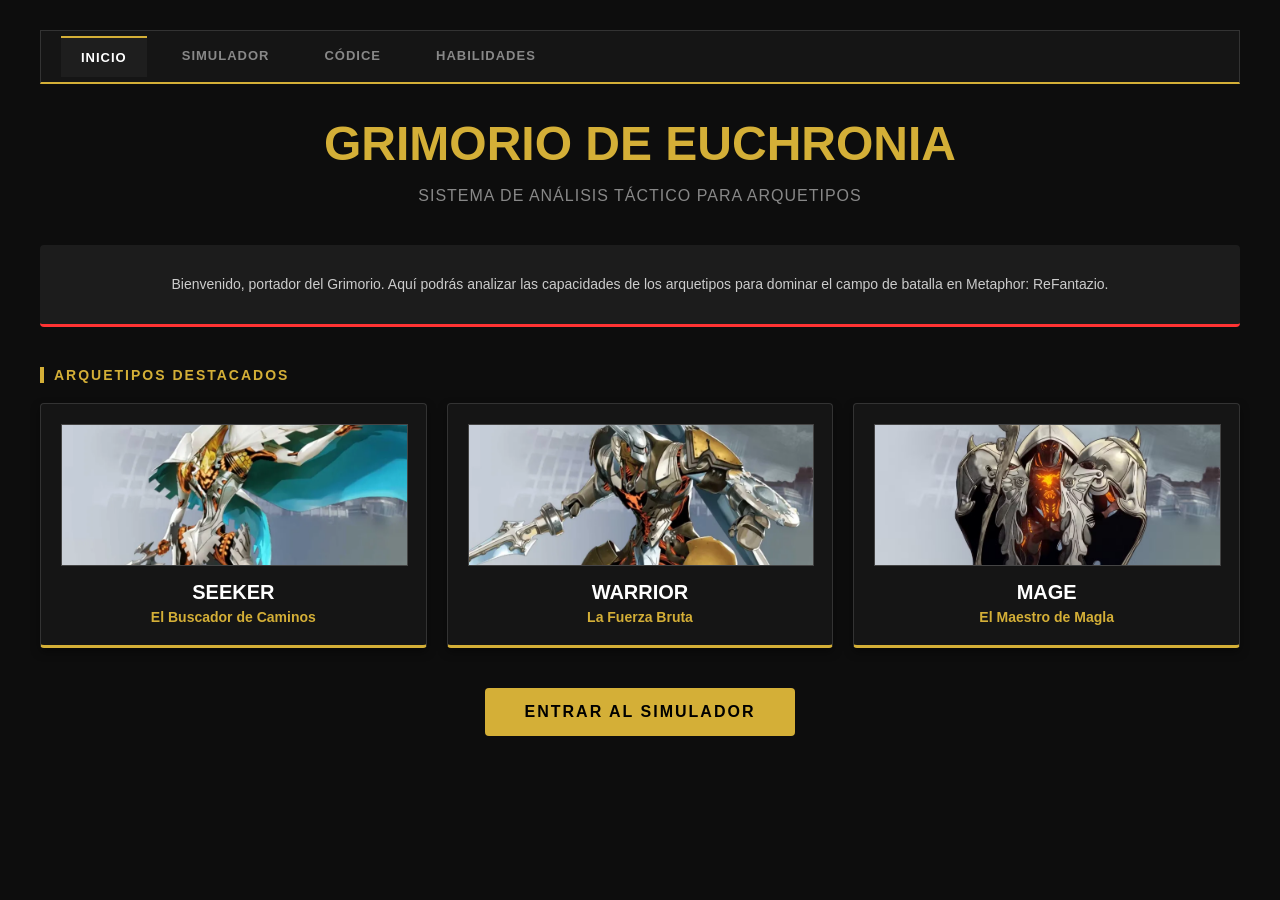
==== index.html @ 928a3761 "reubicacion proyecto" ====
<!DOCTYPE html>
<html lang="es">
<head>
    <meta charset="UTF-8">
    <meta name="viewport" content="width=device-width, initial-scale=1.0">
    <title>Grimorio de Euchronia - Inicio</title>
    <link rel="stylesheet" href="estilos.css">
</head>
<body>

    <div class="contenedor">
        <nav class="navbar">
            <a href="index.html" class="activo">Inicio</a>
            <a href="simulador.html">Simulador</a>
            <a href="codice.html">Códice</a>
            <a href="habilidades.html">Habilidades</a>
        </nav>

        <header style="text-align: center; margin-bottom: 40px;">
            <h1 style="font-size: 3rem; color: #d4af37; margin-bottom: 10px;">GRIMORIO DE EUCHRONIA</h1>
            <p style="color: #888; letter-spacing: 1px;">SISTEMA DE ANÁLISIS TÁCTICO PARA ARQUETIPOS</p>
        </header>

        <div class="bloque-descripcion" style="margin-bottom: 40px; text-align: center; border-left: none; border-bottom: 3px solid #ff3333;">
            <p>Bienvenido, portador del Grimorio. Aquí podrás analizar las capacidades de los arquetipos para dominar el campo de batalla en Metaphor: ReFantazio.</p>
        </div>

        <h1 class="titulo-seccion">Arquetipos Destacados</h1>
        <div class="grilla-arquetipos">
            <div class="tarjeta-compendio">
                <div class="marco-mini"><img src="seeker.png" alt="Seeker"></div>
                <h3>SEEKER</h3>
                <p>El Buscador de Caminos</p>
            </div>
            <div class="tarjeta-compendio">
                <div class="marco-mini"><img src="warrior.png" alt="Warrior"></div>
                <h3>WARRIOR</h3>
                <p>La Fuerza Bruta</p>
            </div>
            <div class="tarjeta-compendio">
                <div class="marco-mini"><img src="mage.png" alt="Mage"></div>
                <h3>MAGE</h3>
                <p>El Maestro de Magla</p>
            </div>
        </div>

        <div style="text-align: center; margin-top: 40px;">
            <a href="index.html" class="boton-inicio">ENTRAR AL SIMULADOR</a>
        </div>
    </div>

</body>
</html>
---- estilos.css ----
body {
    background-color: #0d0d0d;
    color: #e0e0e0;
    font-family: 'Segoe UI', Tahoma, Geneva, Verdana, sans-serif;
    margin: 0;
    padding: 20px;
}

.contenedor {
    max-width: 1200px;
    margin: 0 auto;
    padding: 10px;
}

.navbar {
    display: flex;
    background-color: #151515;
    border: 1px solid #333;
    border-bottom: 2px solid #d4af37;
    padding: 5px 20px;
    margin-bottom: 25px;
    gap: 15px;
}

.navbar a {
    color: #888;
    text-decoration: none;
    font-weight: 700;
    text-transform: uppercase;
    font-size: 13px;
    padding: 12px 20px;
    letter-spacing: 1px;
    transition: all 0.3s;
}

.navbar a:hover, .navbar a.activo {
    color: #ffffff;
    background-color: #1e1e1e;
    border-top: 2px solid #d4af37;
}

h1.titulo-seccion {
    color: #d4af37;
    font-size: 14px;
    text-transform: uppercase;
    letter-spacing: 2px;
    margin-bottom: 15px;
    border-left: 4px solid #d4af37;
    padding-left: 10px;
}

.panel-modular {
    display: flex;
    gap: 25px;
    align-items: flex-start;
}

.tarjeta-perfil {
    flex: 1;
    background-color: #151515;
    border: 1px solid #d4af37;
    border-radius: 6px;
    padding: 25px;
    display: flex;
    flex-direction: column;
    align-items: center;
    box-shadow: 0 4px 15px rgba(0,0,0,0.6);
}

.avatar-marco {
    width: 100%;
    max-width: 380px;
    height: 220px;
    border: 1px solid #444;
    background-color: #000;
    overflow: hidden;
    display: flex;
    justify-content: center;
    align-items: center;
    margin-bottom: 15px;
}

.avatar-marco img {
    width: 100%;
    height: 100%;
    object-fit: cover;
}

.nombre-arquetipo-txt {
    color: #ff3333;
    font-size: 42px;
    font-weight: 900;
    text-transform: uppercase;
    letter-spacing: 3px;
    margin: 10px 0;
    font-style: italic;
    text-shadow: 2px 2px 0px #000;
}

.tarjeta-analisis {
    flex: 1.4;
    background-color: #151515;
    border: 1px solid #333;
    border-radius: 6px;
    padding: 25px;
    box-shadow: 0 4px 15px rgba(0,0,0,0.6);
}

.tabla-stats {
    width: 100%;
    border-collapse: collapse;
    margin-bottom: 20px;
}

.tabla-stats td {
    padding: 12px 0;
    border-bottom: 1px solid #262626;
    font-size: 16px;
}

.tabla-stats td:first-child { color: #aaa; font-weight: 600; }
.tabla-stats td:last-child { text-align: right; font-weight: 700; }

.bloque-descripcion {
    background-color: #1c1c1c;
    border-left: 3px solid #ff3333;
    padding: 15px;
    border-radius: 4px;
    font-size: 14px;
    line-height: 1.5;
    color: #ccc;
}

.grilla-arquetipos {
    display: grid;
    grid-template-columns: repeat(3, 1fr);
    gap: 20px;
    margin-top: 20px;
}

.tarjeta-compendio {
    background-color: #151515;
    border: 1px solid #333;
    border-bottom: 3px solid #d4af37;
    padding: 20px;
    text-align: center;
    border-radius: 4px;
    box-shadow: 0 4px 10px rgba(0,0,0,0.4);
}

.tarjeta-compendio .marco-mini {
    width: 100%;
    height: 140px;
    background-color: #000;
    overflow: hidden;
    margin-bottom: 15px;
    border: 1px solid #444;
}

.tarjeta-compendio .marco-mini img {
    width: 100%;
    height: 100%;
    object-fit: cover;
}

.tarjeta-compendio h3 {
    color: #ffffff;
    margin: 10px 0 5px 0;
    text-transform: uppercase;
    font-size: 20px;
}

.tarjeta-compendio p {
    color: #d4af37;
    margin: 0;
    font-size: 14px;
    font-weight: 600;
}

.tabla-habilidades {
    width: 100%;
    border-collapse: collapse;
    margin-top: 20px;
    background-color: #151515;
    border: 1px solid #333;
}

.tabla-habilidades th {
    background-color: #222;
    color: #d4af37;
    padding: 15px;
    text-align: left;
    text-transform: uppercase;
    font-size: 13px;
    letter-spacing: 1px;
    border-bottom: 2px solid #d4af37;
}

.tabla-habilidades td {
    padding: 15px;
    border-bottom: 1px solid #252525;
    font-size: 15px;
}

.tabla-habilidades tr:hover {
    background-color: #1c1c1c;
}

.boton-inicio {
    display: inline-block;
    padding: 15px 40px;
    background-color: #d4af37;
    color: #000;
    text-decoration: none;
    font-weight: bold;
    border-radius: 4px;
    letter-spacing: 2px;
    transition: transform 0.3s, background-color 0.3s;
}

.boton-inicio:hover {
    background-color: #fff;
    transform: scale(1.05);
}


.txt-rojo { color: #ff4545; font-weight: bold; }
.txt-cyan { color: #00ffcc; font-weight: bold; }
.txt-oro { color: #d4af37; font-weight: bold; }
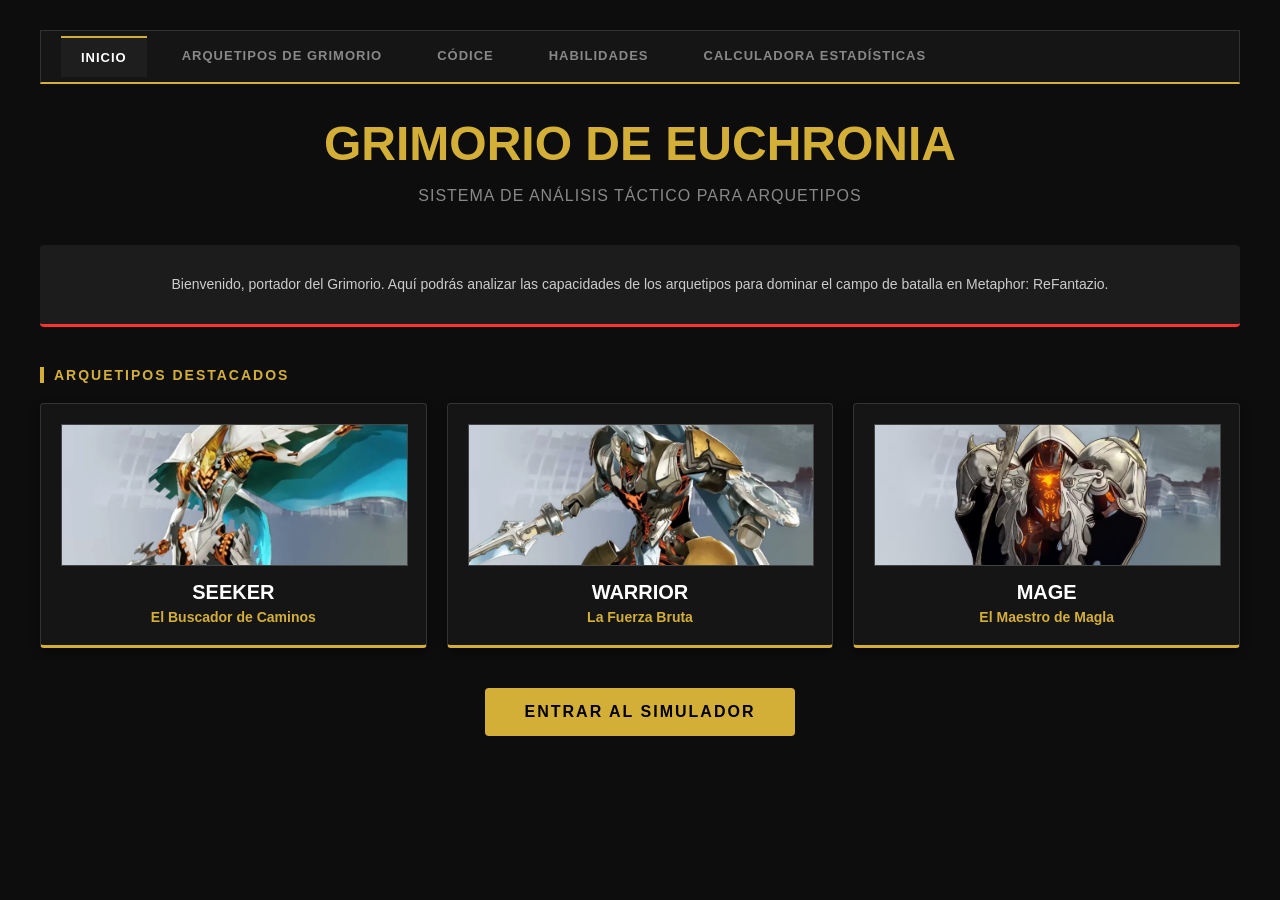
==== commit 12853904: "estadisticas por nivel" ====
--- a/index.html
+++ b/index.html
@@ -11,9 +11,10 @@
     <div class="contenedor">
         <nav class="navbar">
             <a href="index.html" class="activo">Inicio</a>
-            <a href="simulador.html">Simulador</a>
+            <a href="simulador.html">Arquetipos de Grimorio</a>
             <a href="codice.html">Códice</a>
             <a href="habilidades.html">Habilidades</a>
+            <a href="enciclopedia.html">Calculadora Estadísticas</a>
         </nav>
 
         <header style="text-align: center; margin-bottom: 40px;">
--- a/estilos.css
+++ b/estilos.css
@@ -223,6 +223,111 @@
     transform: scale(1.05);
 }
 
+.titulo-pagina {
+    color: #ffffff;
+    text-transform: uppercase;
+    border-left: 4px solid #ff3344;
+    padding-left: 10px;
+    font-size: 24px;
+}
+
+.descripcion-pagina {
+    color: #666;
+    margin-bottom: 20px;
+}
+
+.seccion-filtros {
+    margin-bottom: 25px;
+    text-align: center;
+    background: #0b0c10;
+    padding: 15px;
+    border: 1px solid #333;
+}
+
+.etiqueta-filtro {
+    color: #45f3ff;
+    font-weight: bold;
+    margin-right: 15px;
+    font-size: 14px;
+    text-transform: uppercase;
+}
+
+.btn-filtro {
+    padding: 8px 15px;
+    font-weight: bold;
+    border: none;
+    cursor: pointer;
+    margin-right: 10px;
+    text-transform: uppercase;
+    transition: background 0.3s;
+}
+
+.btn-filtro:last-child {
+    margin-right: 0;
+}
+
+.btn-todos {
+    background: #45f3ff;
+    color: #000;
+}
+
+.btn-fisico {
+    background: #ff3344;
+    color: #fff;
+}
+
+.btn-magico {
+    background: #d4af37;
+    color: #000;
+}
+
+.tabla-habilidades {
+    width: 100%;
+    border-collapse: collapse;
+    background: #0b0c10;
+    font-size: 15px;
+}
+
+.tabla-habilidades thead tr {
+    border-bottom: 2px solid #45f3ff;
+    text-align: left;
+    color: #45f3ff;
+}
+
+.tabla-habilidades th, 
+.tabla-habilidades td {
+    padding: 12px;
+}
+
+.tabla-habilidades tbody tr {
+    border-bottom: 1px solid #222;
+}
+
+.celda-nombre {
+    font-weight: bold;
+    color: #fff;
+}
+
+.celda-tipo {
+    color: #d4af37;
+}
+
+.celda-costo {
+    color: #ff3344;
+    font-weight: bold;
+}
+
+.celda-desc {
+    color: #ccc;
+}
+
+.contenido-principal {
+    flex: 1;
+    width: 100%;
+    box-sizing: border-box;
+    padding-left: 20px; 
+}
+
 
 .txt-rojo { color: #ff4545; font-weight: bold; }
 .txt-cyan { color: #00ffcc; font-weight: bold; }
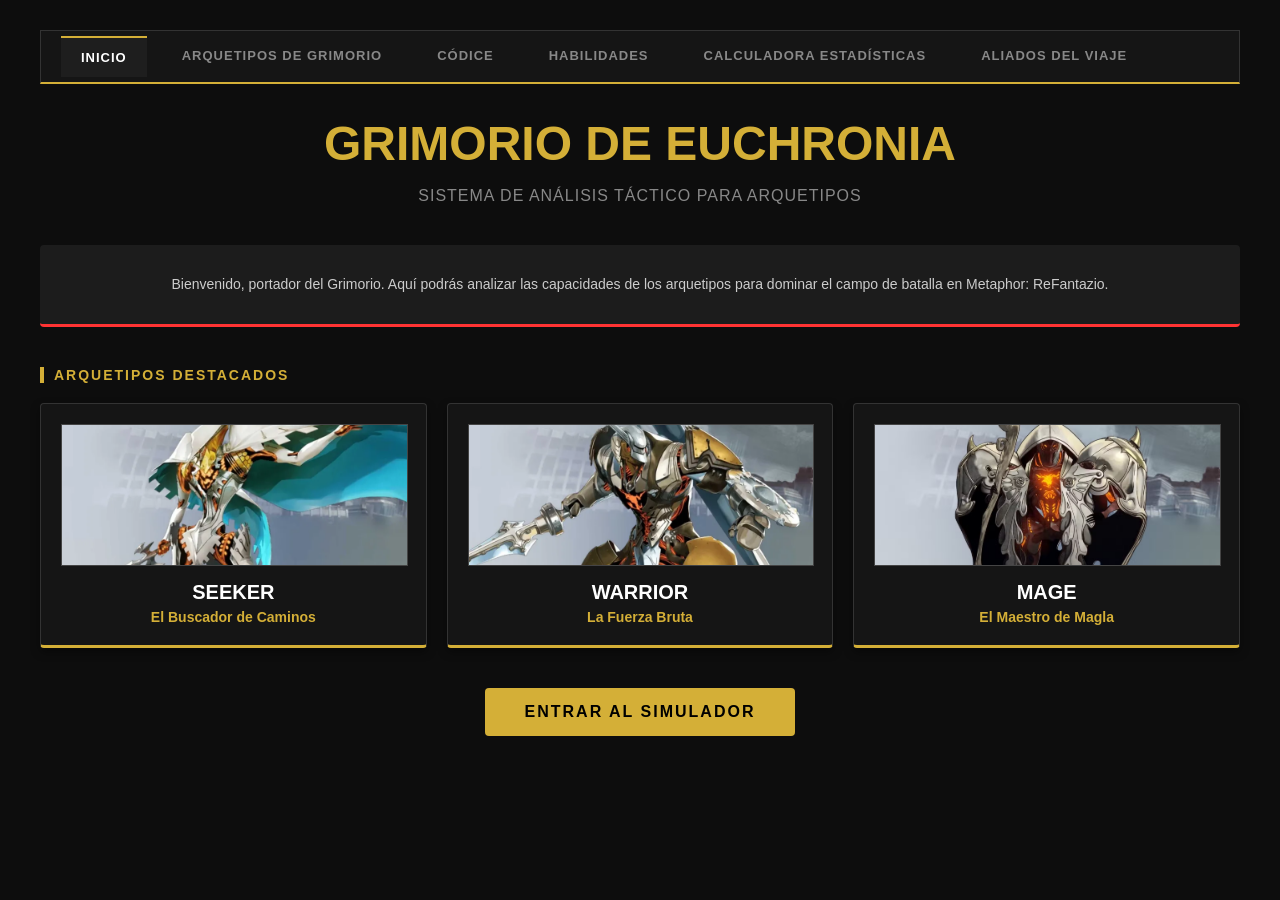
==== commit f6adafe8: "personajes agregados" ====
--- a/index.html
+++ b/index.html
@@ -15,6 +15,7 @@
             <a href="codice.html">Códice</a>
             <a href="habilidades.html">Habilidades</a>
             <a href="enciclopedia.html">Calculadora Estadísticas</a>
+            <a href="personajes.html">Aliados del Viaje</a>
         </nav>
 
         <header style="text-align: center; margin-bottom: 40px;">
--- a/estilos.css
+++ b/estilos.css
@@ -328,6 +328,23 @@
     padding-left: 20px; 
 }
 
+.celda-avatar-tabla {
+    width: 70px;
+    text-align: center;
+    vertical-align: middle;
+    padding: 8px;
+}
+
+.avatar-personaje-tabla {
+    width: 250px;
+    height: 255px;
+    object-fit: cover; 
+    border: 1px solid #45f3ff; 
+    border-radius: 4px;
+    display: block;
+    margin: 0 auto;
+}
+
 
 .txt-rojo { color: #ff4545; font-weight: bold; }
 .txt-cyan { color: #00ffcc; font-weight: bold; }
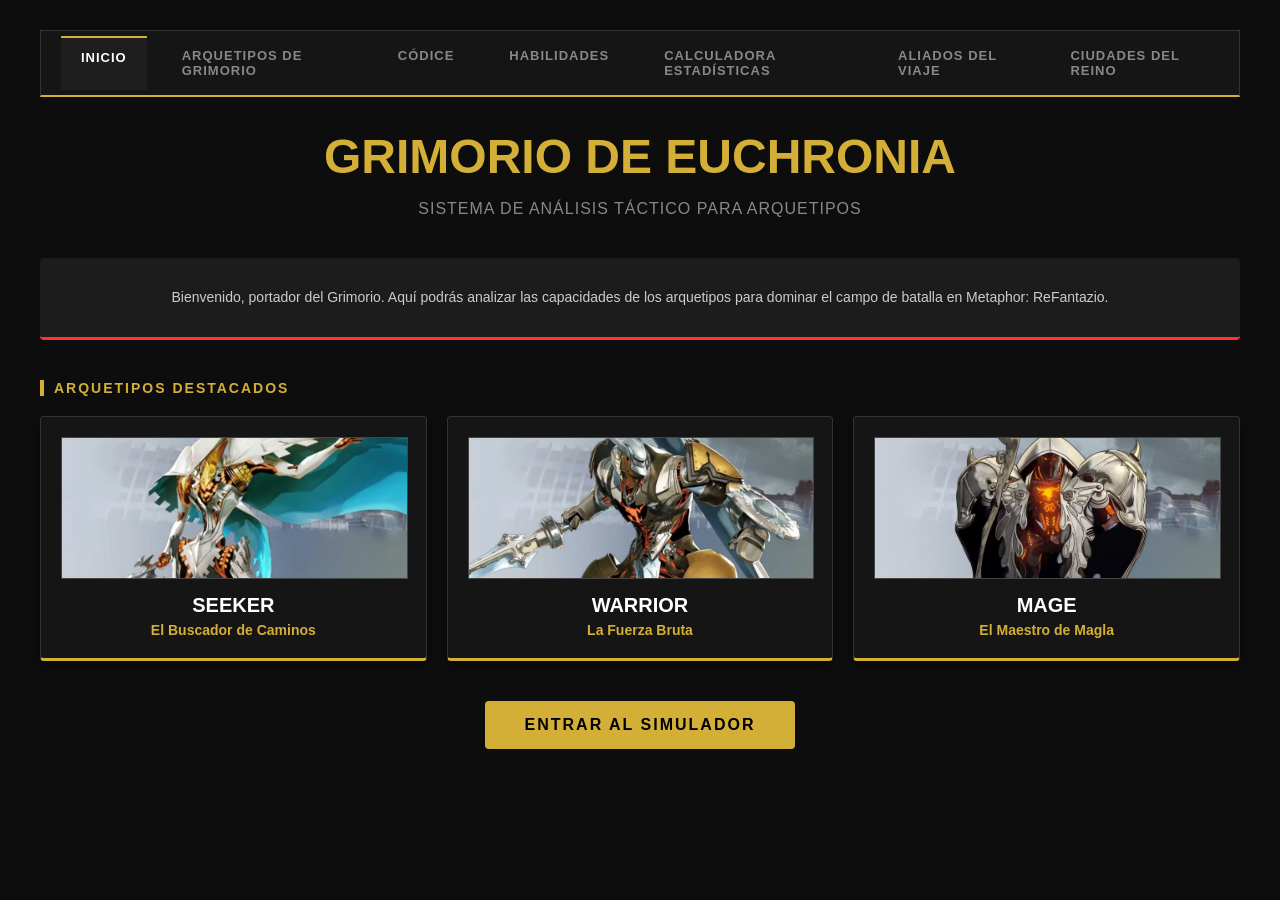
==== commit 731f5041: "ciudades" ====
--- a/index.html
+++ b/index.html
@@ -16,6 +16,7 @@
             <a href="habilidades.html">Habilidades</a>
             <a href="enciclopedia.html">Calculadora Estadísticas</a>
             <a href="personajes.html">Aliados del Viaje</a>
+            <a href="ciudades.html">Ciudades del Reino</a>
         </nav>
 
         <header style="text-align: center; margin-bottom: 40px;">
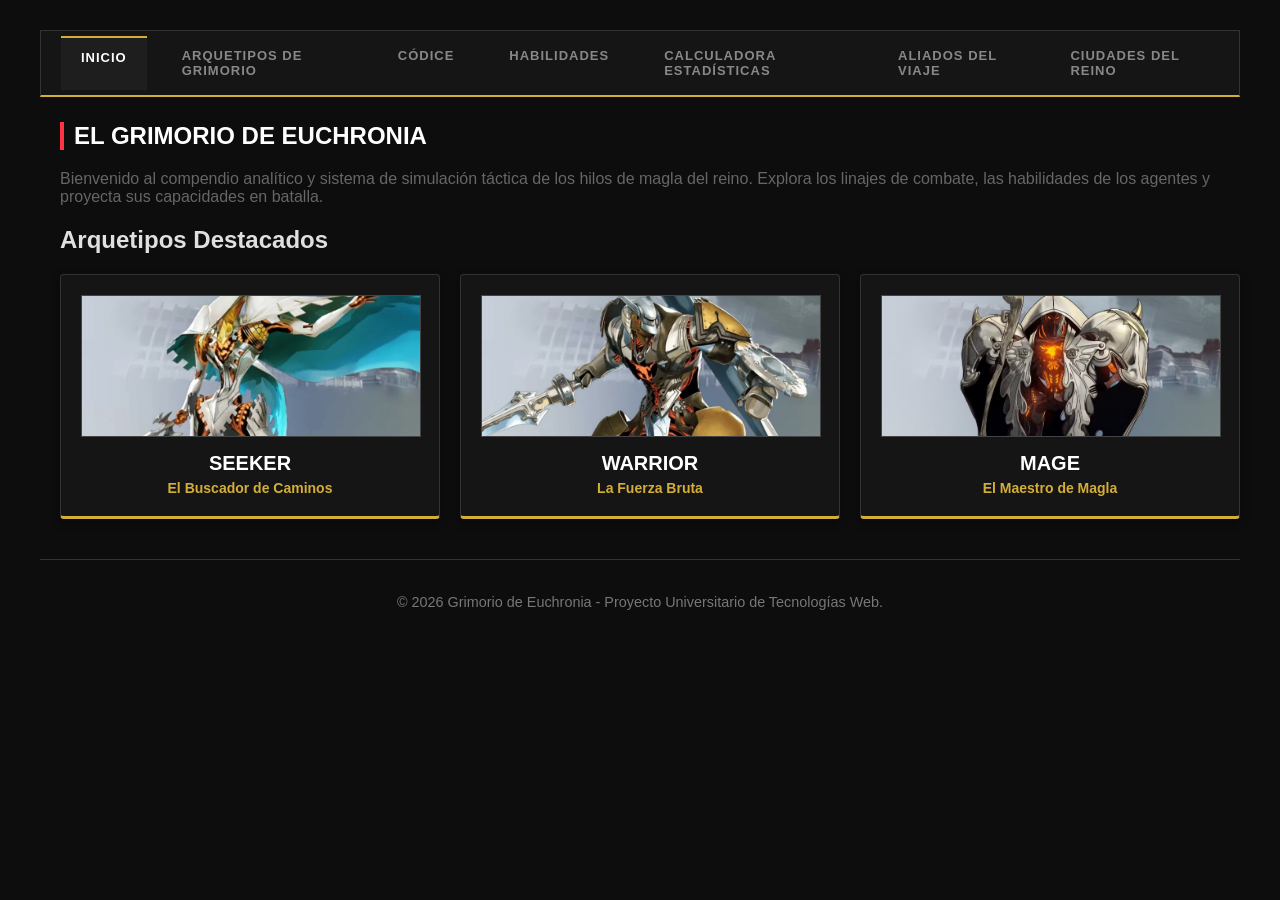
==== commit 1f54425c: "ultimos ajustes" ====
--- a/index.html
+++ b/index.html
@@ -9,47 +9,57 @@
 <body>
 
     <div class="contenedor">
-        <nav class="navbar">
-            <a href="index.html" class="activo">Inicio</a>
-            <a href="simulador.html">Arquetipos de Grimorio</a>
-            <a href="codice.html">Códice</a>
-            <a href="habilidades.html">Habilidades</a>
-            <a href="enciclopedia.html">Calculadora Estadísticas</a>
-            <a href="personajes.html">Aliados del Viaje</a>
-            <a href="ciudades.html">Ciudades del Reino</a>
-        </nav>
-
-        <header style="text-align: center; margin-bottom: 40px;">
-            <h1 style="font-size: 3rem; color: #d4af37; margin-bottom: 10px;">GRIMORIO DE EUCHRONIA</h1>
-            <p style="color: #888; letter-spacing: 1px;">SISTEMA DE ANÁLISIS TÁCTICO PARA ARQUETIPOS</p>
+        <header>
+            <nav class="navbar" aria-label="Navegación principal">
+                <a href="index.html" class="activo">Inicio</a>
+                <a href="simulador.html">Arquetipos de Grimorio</a>
+                <a href="codice.html">Códice</a>
+                <a href="habilidades.html">Habilidades</a>
+                <a href="enciclopedia.html">Calculadora Estadísticas</a>
+                <a href="personajes.html">Aliados del Viaje</a>
+                <a href="ciudades.html">Ciudades del Reino</a>
+            </nav>
         </header>
 
-        <div class="bloque-descripcion" style="margin-bottom: 40px; text-align: center; border-left: none; border-bottom: 3px solid #ff3333;">
-            <p>Bienvenido, portador del Grimorio. Aquí podrás analizar las capacidades de los arquetipos para dominar el campo de batalla en Metaphor: ReFantazio.</p>
-        </div>
+        <main class="contenido-principal">
+            <article class="bienvenida">
+                <h1 class="titulo-pagina">El Grimorio de Euchronia</h1>
+                <p class="descripcion-pagina">
+                    Bienvenido al compendio analítico y sistema de simulación táctica de los hilos de magla del reino. Explora los linajes de combate, las habilidades de los agentes y proyecta sus capacidades en batalla.
+                </p>
+            </article>
 
-        <h1 class="titulo-seccion">Arquetipos Destacados</h1>
-        <div class="grilla-arquetipos">
-            <div class="tarjeta-compendio">
-                <div class="marco-mini"><img src="seeker.png" alt="Seeker"></div>
-                <h3>SEEKER</h3>
-                <p>El Buscador de Caminos</p>
-            </div>
-            <div class="tarjeta-compendio">
-                <div class="marco-mini"><img src="warrior.png" alt="Warrior"></div>
-                <h3>WARRIOR</h3>
-                <p>La Fuerza Bruta</p>
-            </div>
-            <div class="tarjeta-compendio">
-                <div class="marco-mini"><img src="mage.png" alt="Mage"></div>
-                <h3>MAGE</h3>
-                <p>El Maestro de Magla</p>
-            </div>
-        </div>
+            <section aria-label="Arquetipos Destacados del Reino">
+                <h2 class="titulo-seccion">Arquetipos Destacados</h2>
+                <div class="grilla-arquetipos">
+                    <div class="tarjeta-compendio">
+                        <div class="marco-mini">
+                            <img src="seeker.png" alt="Ilustración promocional del arquetipo Seeker, el Buscador de Caminos">
+                        </div>
+                        <h3>SEEKER</h3>
+                        <p>El Buscador de Caminos</p>
+                    </div>
+                    <div class="tarjeta-compendio">
+                        <div class="marco-mini">
+                            <img src="warrior.png" alt="Retrato promocional del arquetipo Warrior, enfocado en daño físico de corte">
+                        </div>
+                        <h3>WARRIOR</h3>
+                        <p>La Fuerza Bruta</p>
+                    </div>
+                    <div class="tarjeta-compendio">
+                        <div class="marco-mini">
+                            <img src="mage.png" alt="Ilustración promocional del arquetipo Mage, especialista en maglas elementales destructivas">
+                        </div>
+                        <h3>MAGE</h3>
+                        <p>El Maestro de Magla</p>
+                    </div>
+                </div>
+            </section>
+        </main>
 
-        <div style="text-align: center; margin-top: 40px;">
-            <a href="index.html" class="boton-inicio">ENTRAR AL SIMULADOR</a>
-        </div>
+        <footer style="text-align: center; margin-top: 40px; padding: 20px; border-top: 1px solid #333; color: #777; font-size: 0.9em;">
+            <p>&copy; 2026 Grimorio de Euchronia - Proyecto Universitario de Tecnologías Web.</p>
+        </footer>
     </div>
 
 </body>
